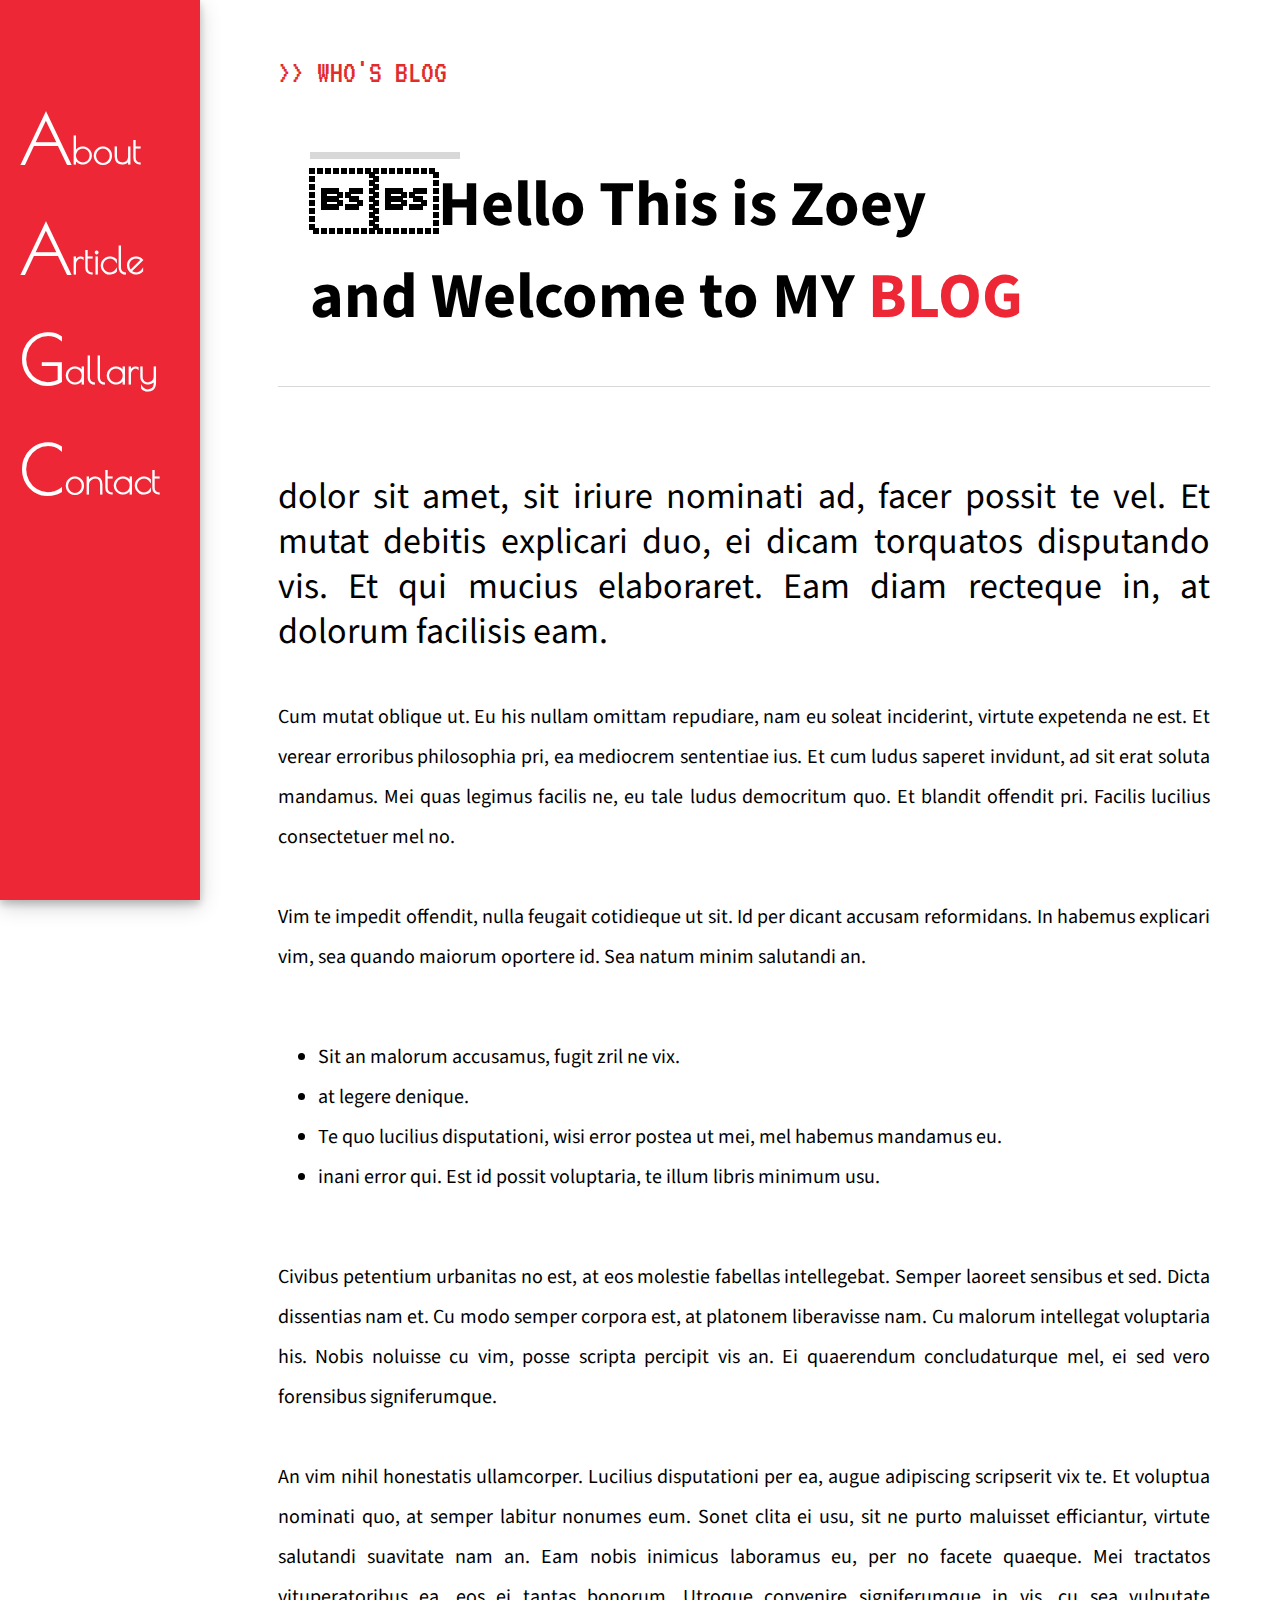
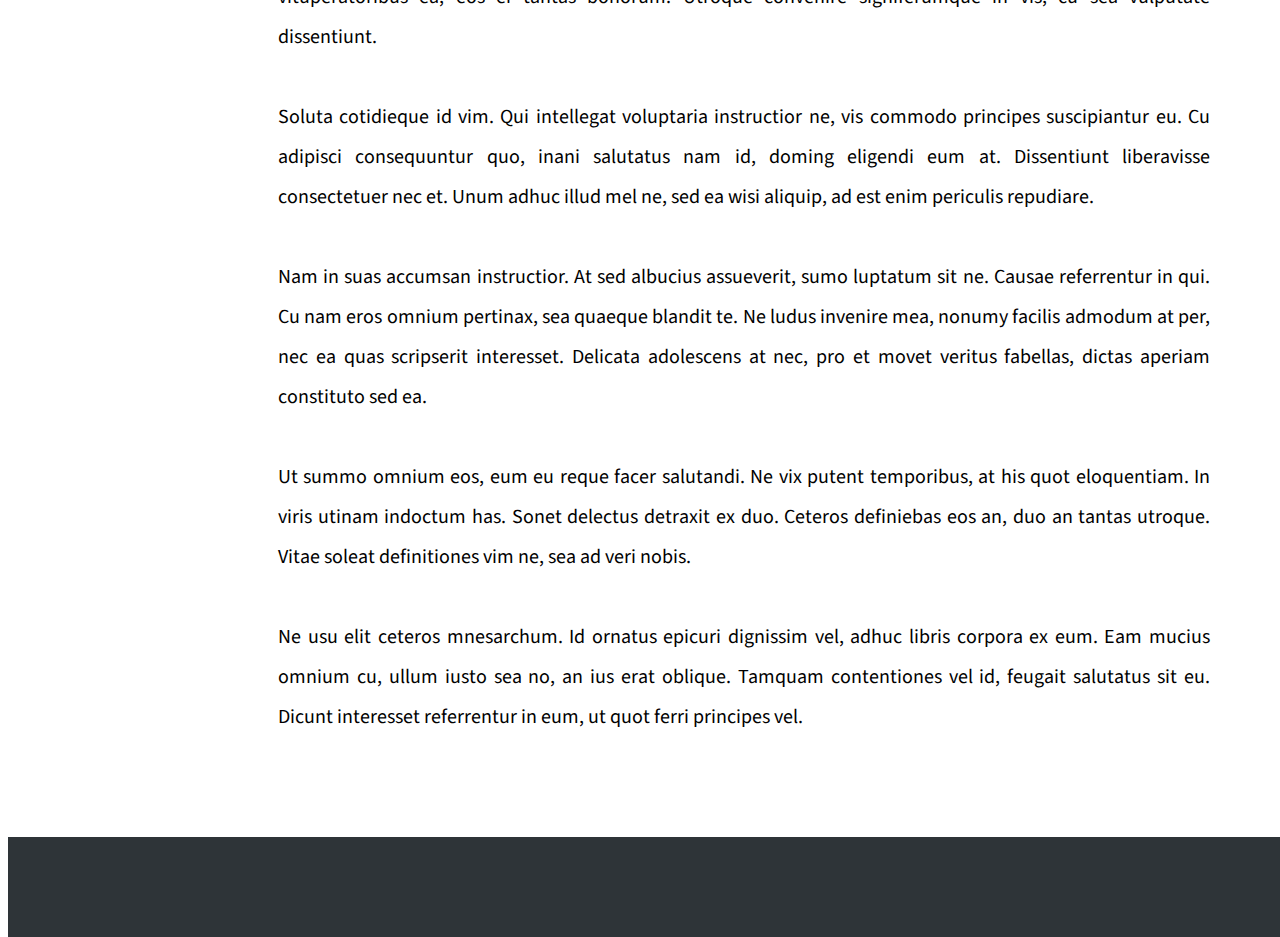
==== html/index.html @ d065b633 "creat article.html and article.css" ====
<!DOCTYPE html>
<html>

<head>
    <meta charset="utf-8" />
    <title>Who's blog</title>
    <meta name="description" context="Example" />
    <link rel="stylesheet" type="text/css" href="../css/style.css">
</head>

<body>
    <nav>
        <div class="l_side_bar_list">
            <a href="index.html">A<small>bout</small></a>
            <a href="article.html">A<small>rticle</small></a>
            <a href="#">G<small>allary</small></a>
            <a href="#">C<small>ontact</small></a>
        </div>
    </nav>

        <main>
            <header>>> WHO'S BLOG</header>
            <div class="article_title">
                <div class="title_dec"></div>
                <h1 class="about_me_title">Hello This is Zoey
                    <br />and Welcome to MY <span style="color: #ee2737;">BLOG</span>
                </h1>
            </div>
            <article>
                <br />
                <span style="font-size: 36px;">dolor sit amet, sit iriure nominati ad, facer possit te vel. Et mutat
                    debitis explicari duo,
                    ei dicam torquatos disputando vis. Et qui mucius elaboraret. Eam diam recteque in, at dolorum
                    facilisis
                    eam.</span> <br />
                <br />
                Cum mutat oblique ut. Eu his nullam omittam repudiare, nam eu soleat inciderint, virtute expetenda ne
                est. Et verear erroribus philosophia pri, ea mediocrem sententiae ius. Et cum ludus saperet invidunt, ad
                sit erat soluta mandamus. Mei quas legimus facilis ne, eu tale ludus democritum quo. Et blandit offendit
                pri. Facilis lucilius consectetuer mel no.<br />
                <br />
                Vim te impedit offendit, nulla feugait cotidieque ut sit. Id per dicant accusam reformidans. In habemus
                explicari vim, sea quando maiorum oportere id. Sea natum minim salutandi an.<br />
                <br />
                <ul>
                    <li>Sit an malorum accusamus, fugit zril ne vix.</li>
                    <li>at legere denique.</li>
                    <li>Te quo lucilius disputationi, wisi error postea ut mei, mel habemus mandamus eu.</li>
                    <li>inani error qui. Est id possit voluptaria, te illum libris minimum usu.</li>
                </ul>
                <br />
                Civibus petentium urbanitas no est, at eos molestie fabellas intellegebat. Semper laoreet sensibus et
                sed. Dicta dissentias nam et. Cu modo semper corpora est, at platonem liberavisse nam. Cu malorum
                intellegat voluptaria his. Nobis noluisse cu vim, posse scripta percipit vis an. Ei quaerendum
                concludaturque mel, ei sed vero forensibus signiferumque.<br />
                <br />
                    An vim nihil honestatis ullamcorper. Lucilius disputationi per ea, augue adipiscing scripserit vix te.
                Et voluptua nominati quo, at semper labitur nonumes eum. Sonet clita ei usu, sit ne purto maluisset
                efficiantur, virtute salutandi suavitate nam an. Eam nobis inimicus laboramus eu, per no facete quaeque.
                Mei tractatos vituperatoribus ea, eos ei tantas bonorum. Utroque convenire signiferumque in vis, cu sea
                vulputate dissentiunt.<br />
                <br />
                Soluta cotidieque id vim. Qui intellegat voluptaria instructior ne, vis commodo principes suscipiantur
                eu. Cu adipisci consequuntur quo, inani salutatus nam id, doming eligendi eum at. Dissentiunt
                liberavisse consectetuer nec et. Unum adhuc illud mel ne, sed ea wisi aliquip, ad est enim periculis
                repudiare.<br />
                <br />
                Nam in suas accumsan instructior. At sed albucius assueverit, sumo luptatum sit ne. Causae referrentur
                in qui. Cu nam eros omnium pertinax, sea quaeque blandit te. Ne ludus invenire mea, nonumy facilis
                admodum at per, nec ea quas scripserit interesset. Delicata adolescens at nec, pro et movet veritus
                fabellas, dictas aperiam constituto sed ea.<br />
                <br />
                Ut summo omnium eos, eum eu reque facer salutandi. Ne vix putent temporibus, at his quot eloquentiam. In
                viris utinam indoctum has. Sonet delectus detraxit ex duo. Ceteros definiebas eos an, duo an tantas
                utroque. Vitae soleat definitiones vim ne, sea ad veri nobis.<br />
                <br />
                Ne usu elit ceteros mnesarchum. Id ornatus epicuri dignissim vel, adhuc libris corpora ex eum. Eam
                mucius omnium cu, ullum iusto sea no, an ius erat oblique. Tamquam contentiones vel id, feugait
                salutatus sit eu. Dicunt interesset referrentur in eum, ut quot ferri principes vel.<br />
            </article>
        </main>
        <footer>

        </footer>
</body>

</html>
---- css/style.css ----
@import url('https://fonts.googleapis.com/css2?family=Dosis:wght@200&family=Poiret+One&family=Source+Sans+Pro&family=VT323&display=swap');



*{
  box-sizing: border-box;
}

header{
  color: #e22c2c;
  font-size: 2rem;
  padding-top: 3rem;
  font-family: 'VT323', monospace;
}

body {
  font-family: 'Source Sans Pro', sans-serif;
  margin-bottom: 0;
  margin-right: 0;
}
  
  /* Style the side navigation */

  .title_dec{
    width: 150px;
    border: #d8d8d8;
    border-bottom-style: solid;
    border-bottom-width: 7px;
    padding-top: 4rem;
    margin-left: 2rem;
  }

  .about_me_title{
    padding-left: 2rem;
    font-size: 4rem;
    margin-top: auto;
  }

  
  article{
    text-align: justify;
    line-height: 200%;
    border-top: #d8d8d8;
    border-top-style: solid;
    border-top-width: 1px;
    font-family: 'Source Sans Pro', sans-serif;
    padding-top: 50px;
    font-size: 20px;
    }


  nav {
    height: 100%;
    width: 200px;
    position: fixed;
    z-index: 1;
    top: 0;
    left: 0;
    background-color: #ee2737;
    overflow-x: hidden;
    padding-top: 90px;
    line-height: 60px;
    box-shadow: 0 4px 8px 0 rgba(0, 0, 0, 0.2), 0 6px 20px 0 rgba(0, 0, 0, 0.19);
  }
  
  
  /* Side navigation links */
  nav a {
    color: white;
    padding: 20px;
    text-decoration: none;
    display: block;
    font-family: 'Poiret One', cursive;
    font-size: 64px;
    font-weight: bold;
  }
  
  /* Change color on hover */
  nav a:hover {
    background-color: #d8d8d8;
    color:rgb(100, 13, 13);
  }
  
  /* Style the content */
  main {
    margin-right: 70px;
    margin-left: 270px;
    padding-bottom: 100px;
  }

  /*style the footer*/
  footer {
      height: 100px;
      width: 100%;
      text-align: center;
      background-color: #2e3438;
      padding-bottom: 0;
      margin-bottom: 0;
      
  }

  footer p {
      color: white;
  }

  small{
    font-size: 36px;
  }
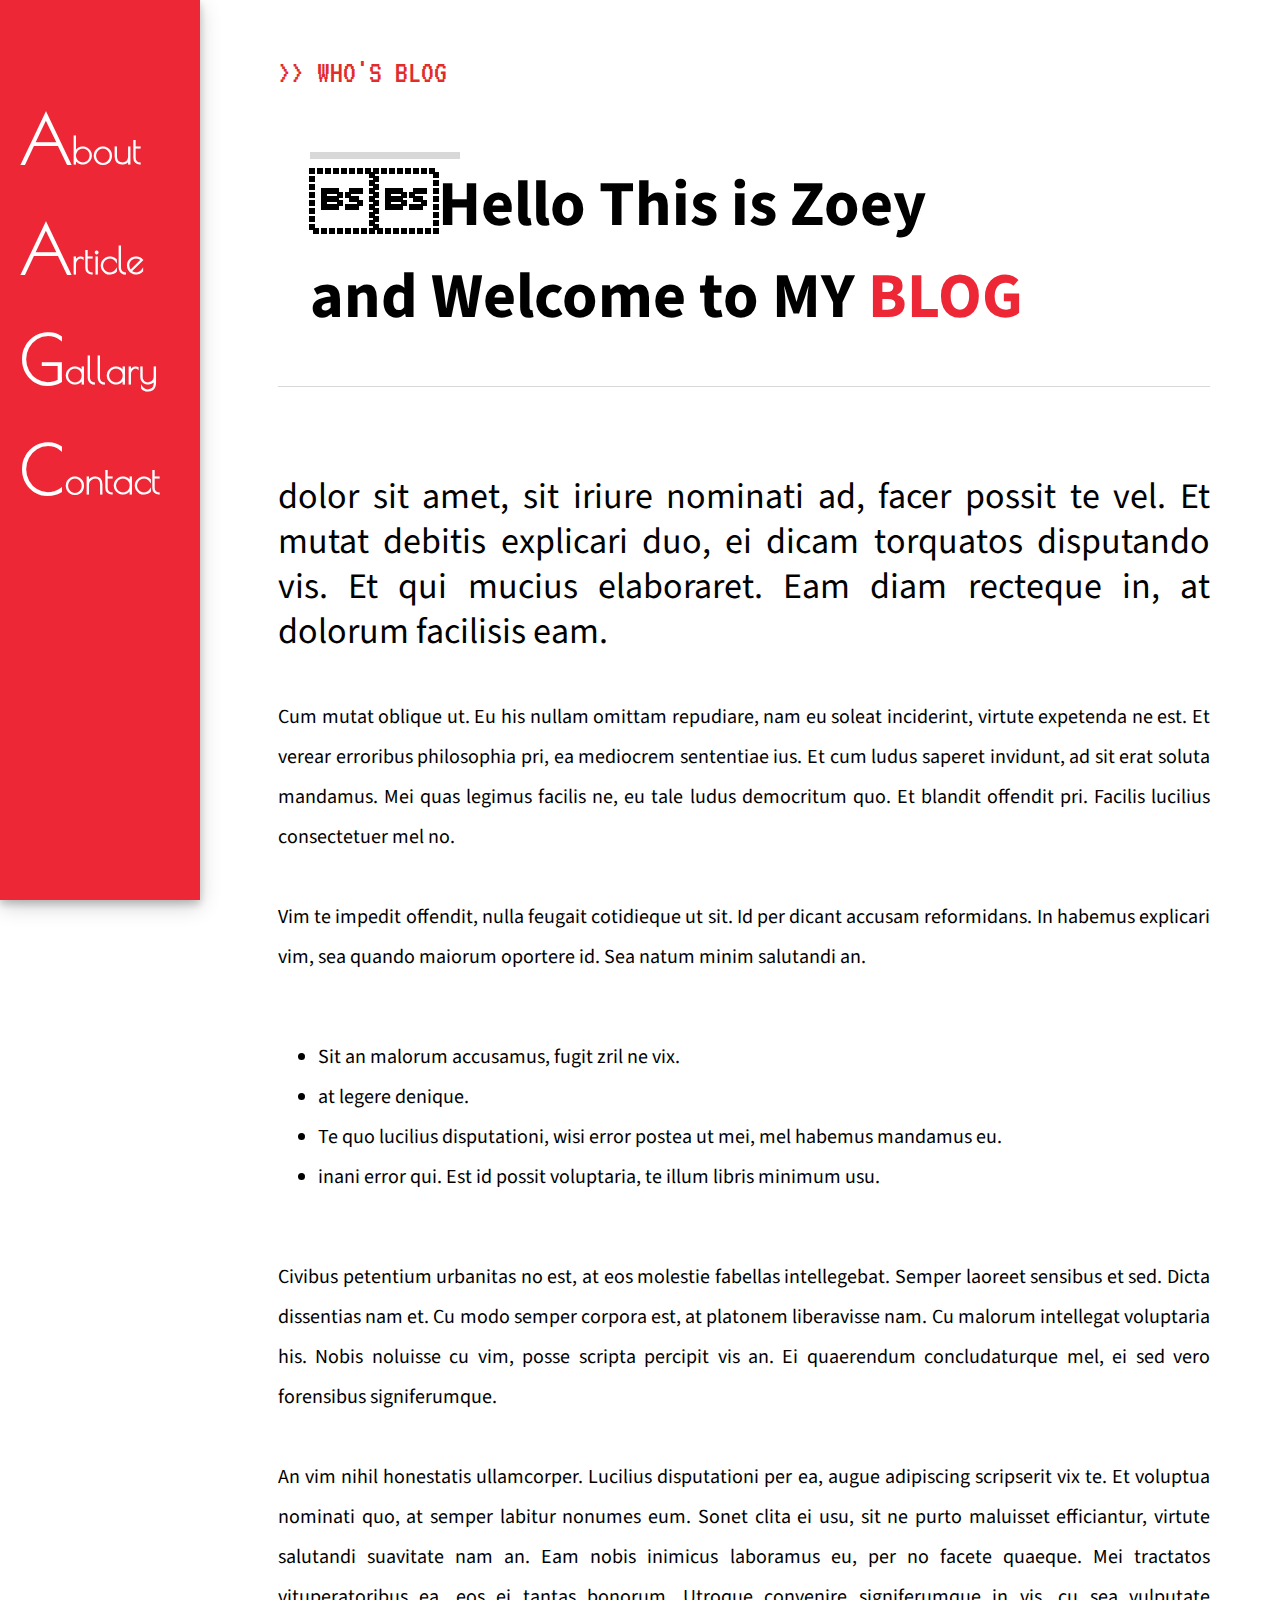
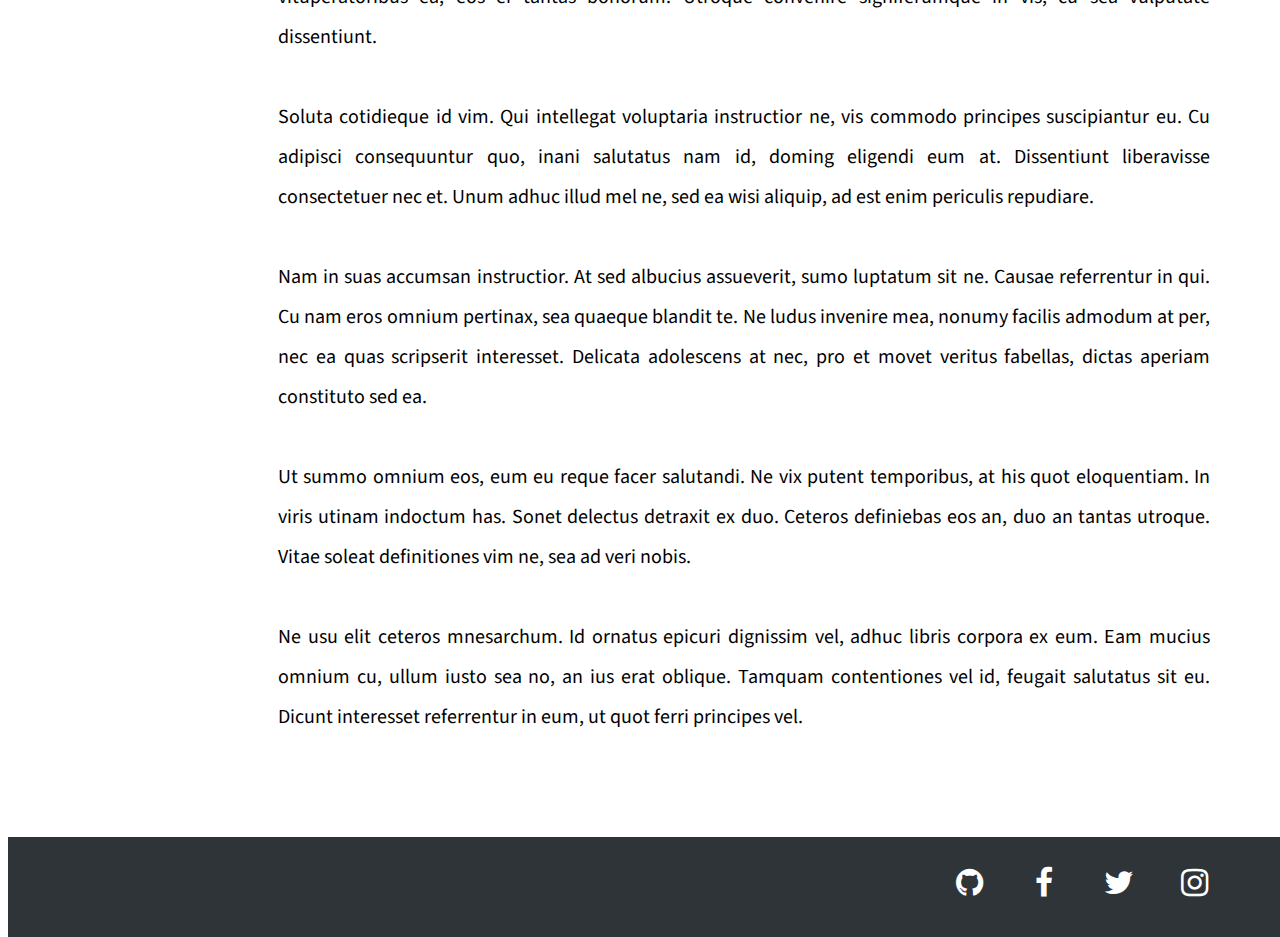
==== commit a2e20274: "Add social media sharing in footer" ====
--- a/html/index.html
+++ b/html/index.html
@@ -6,6 +6,8 @@
     <title>Who's blog</title>
     <meta name="description" context="Example" />
     <link rel="stylesheet" type="text/css" href="../css/style.css">
+    <link rel="stylesheet" href="https://cdnjs.cloudflare.com/ajax/libs/font-awesome/4.7.0/css/font-awesome.min.css">
+
 </head>
 
 <body>
@@ -13,8 +15,8 @@
         <div class="l_side_bar_list">
             <a href="index.html">A<small>bout</small></a>
             <a href="article.html">A<small>rticle</small></a>
-            <a href="#">G<small>allary</small></a>
-            <a href="#">C<small>ontact</small></a>
+            <a href="gallary.html">G<small>allary</small></a>
+            <a href="contact.html">C<small>ontact</small></a>
         </div>
     </nav>
 
@@ -80,7 +82,12 @@
             </article>
         </main>
         <footer>
-
+            <div class="socials-nav">
+                <a href="https://github.com/af9946" ><i class="fa fa-github fa-2x"></i></a>
+                <a href="https://www.facebook.com/" ><i class="fa fa-facebook fa-2x"></i></a>
+                <a href="https://twitter.com/explore" ><i class="fa fa-twitter fa-2x"></i></a>
+                <a href="https://www.instagram.com/" ><i class="fa fa-instagram fa-2x"></i></a>
+            </div>
         </footer>
 </body>
 
--- a/css/style.css
+++ b/css/style.css
@@ -19,8 +19,6 @@
   margin-right: 0;
 }
   
-  /* Style the side navigation */
-
   .title_dec{
     width: 150px;
     border: #d8d8d8;
@@ -64,7 +62,6 @@
   }
   
   
-  /* Side navigation links */
   nav a {
     color: white;
     padding: 20px;
@@ -72,23 +69,20 @@
     display: block;
     font-family: 'Poiret One', cursive;
     font-size: 64px;
-    font-weight: bold;
+    font-weight: 1000;
   }
   
-  /* Change color on hover */
   nav a:hover {
-    background-color: #d8d8d8;
-    color:rgb(100, 13, 13);
+    background-color: white;
+    color:#ee2737;
   }
   
-  /* Style the content */
   main {
     margin-right: 70px;
     margin-left: 270px;
     padding-bottom: 100px;
   }
 
-  /*style the footer*/
   footer {
       height: 100px;
       width: 100%;
@@ -98,9 +92,28 @@
       margin-bottom: 0;
       
   }
+  .socials-nav{
+    float: right;
+    padding-top: 20px;
+    padding-right: 50px;
+  }
 
-  footer p {
-      color: white;
+  .fa{
+    font-size: 100px;
+    text-align: center;
+    text-decoration: none;
+    vertical-align: middle;
+    display: table-cell;
+    color: white;
+    padding:10px;
+    width: 72px;
+    height: 72px;
+    background-position: center;
+  }
+  
+  .fa:hover {
+      opacity: 0.7;
+      color: #ee2737;
   }
 
   small{
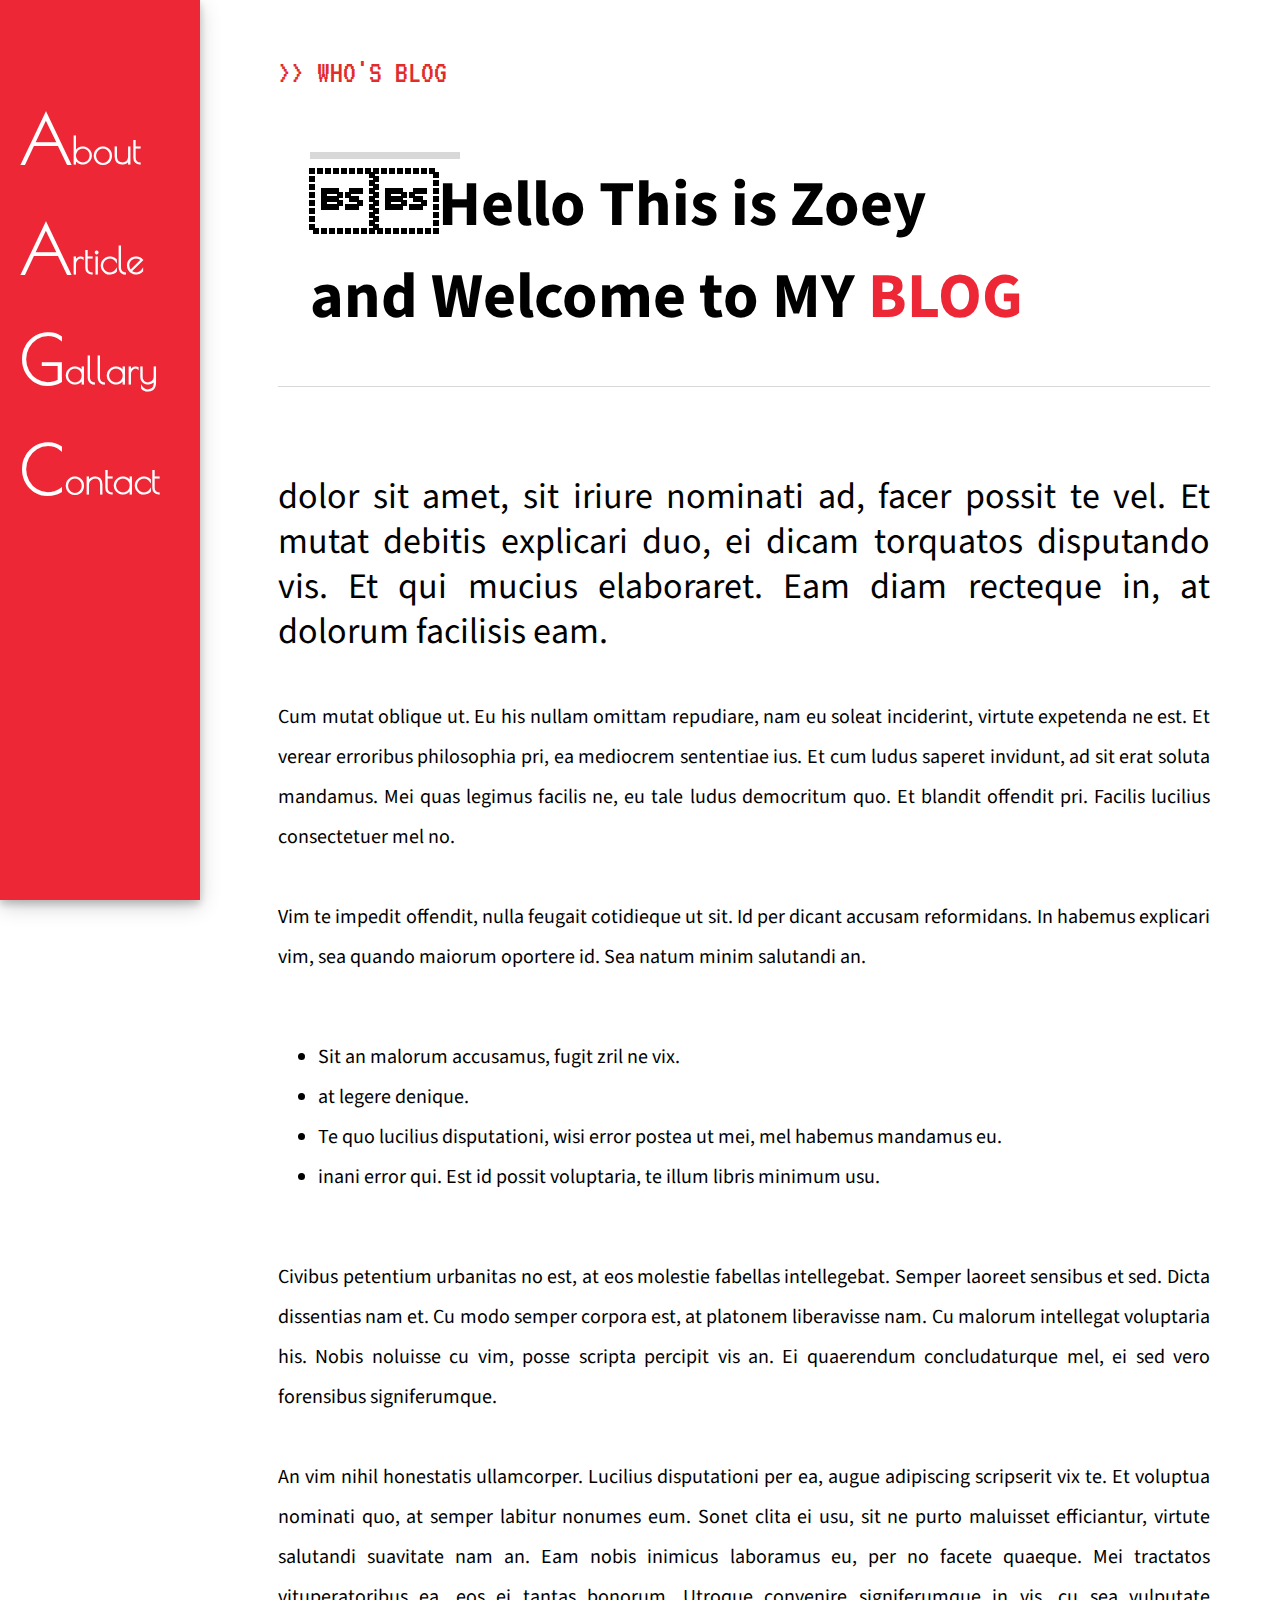
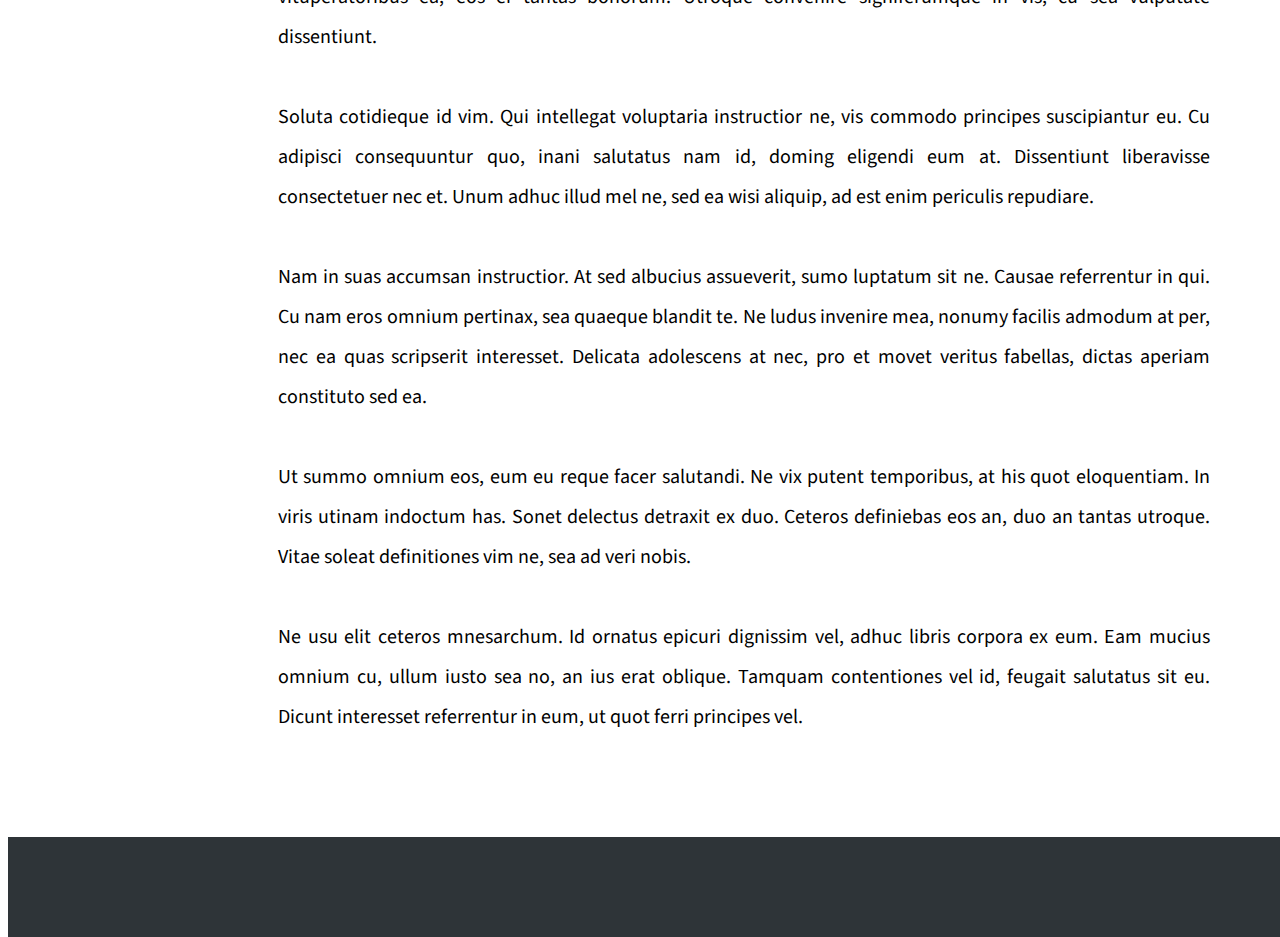
==== commit f8c9240c: "revert" ====
--- a/html/index.html
+++ b/html/index.html
@@ -6,8 +6,6 @@
     <title>Who's blog</title>
     <meta name="description" context="Example" />
     <link rel="stylesheet" type="text/css" href="../css/style.css">
-    <link rel="stylesheet" href="https://cdnjs.cloudflare.com/ajax/libs/font-awesome/4.7.0/css/font-awesome.min.css">
-
 </head>
 
 <body>
@@ -82,12 +80,7 @@
             </article>
         </main>
         <footer>
-            <div class="socials-nav">
-                <a href="https://github.com/af9946" ><i class="fa fa-github fa-2x"></i></a>
-                <a href="https://www.facebook.com/" ><i class="fa fa-facebook fa-2x"></i></a>
-                <a href="https://twitter.com/explore" ><i class="fa fa-twitter fa-2x"></i></a>
-                <a href="https://www.instagram.com/" ><i class="fa fa-instagram fa-2x"></i></a>
-            </div>
+
         </footer>
 </body>
 
--- a/css/style.css
+++ b/css/style.css
@@ -19,6 +19,8 @@
   margin-right: 0;
 }
   
+  /* Style the side navigation */
+
   .title_dec{
     width: 150px;
     border: #d8d8d8;
@@ -62,6 +64,7 @@
   }
   
   
+  /* Side navigation links */
   nav a {
     color: white;
     padding: 20px;
@@ -69,20 +72,23 @@
     display: block;
     font-family: 'Poiret One', cursive;
     font-size: 64px;
-    font-weight: 1000;
+    font-weight: bold;
   }
   
+  /* Change color on hover */
   nav a:hover {
-    background-color: white;
-    color:#ee2737;
+    background-color: #d8d8d8;
+    color:rgb(100, 13, 13);
   }
   
+  /* Style the content */
   main {
     margin-right: 70px;
     margin-left: 270px;
     padding-bottom: 100px;
   }
 
+  /*style the footer*/
   footer {
       height: 100px;
       width: 100%;
@@ -92,28 +98,9 @@
       margin-bottom: 0;
       
   }
-  .socials-nav{
-    float: right;
-    padding-top: 20px;
-    padding-right: 50px;
-  }
 
-  .fa{
-    font-size: 100px;
-    text-align: center;
-    text-decoration: none;
-    vertical-align: middle;
-    display: table-cell;
-    color: white;
-    padding:10px;
-    width: 72px;
-    height: 72px;
-    background-position: center;
-  }
-  
-  .fa:hover {
-      opacity: 0.7;
-      color: #ee2737;
+  footer p {
+      color: white;
   }
 
   small{
